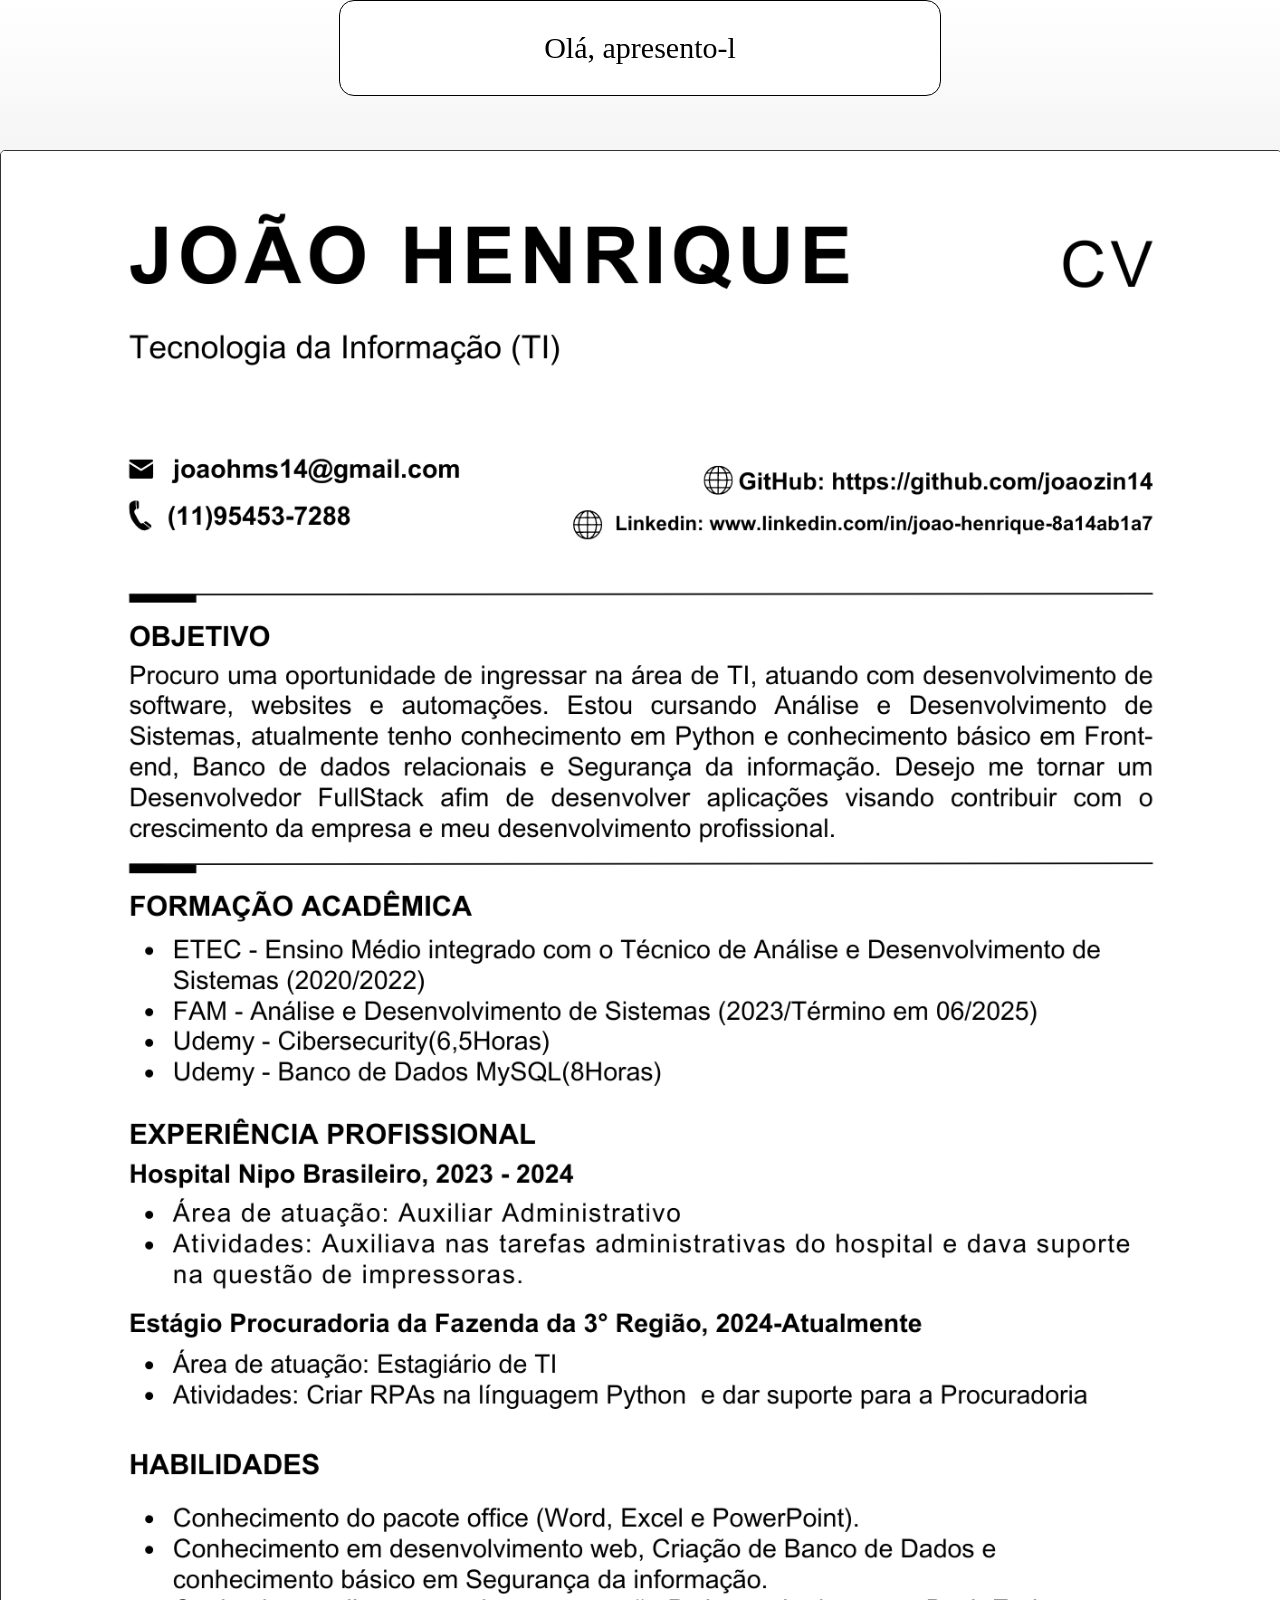
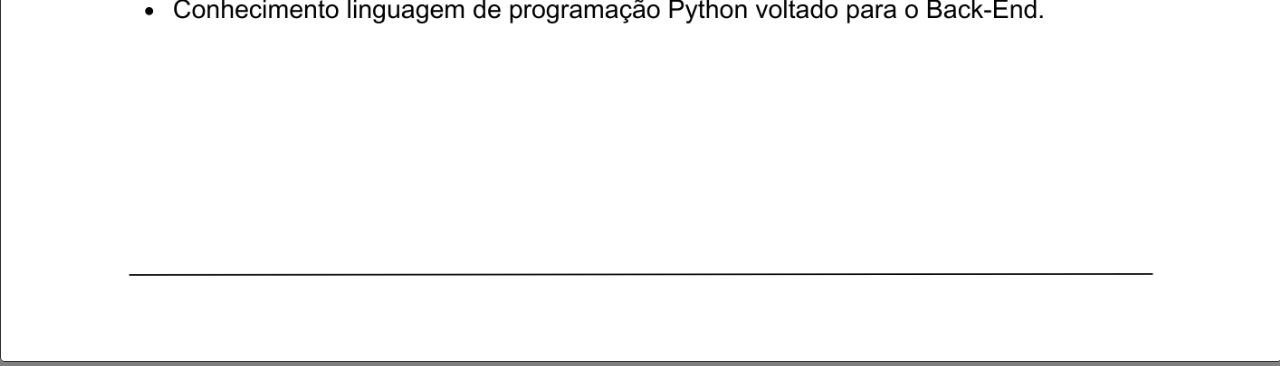
==== index.html @ 9d806844 "Atualização do currículo" ====
<!DOCTYPE html>
<html lang="Pt-br">
<head>
    <meta charset="UTF-8">
    <meta name="viewport" content="width=device-width, initial-scale=1.0">
    <title>Meu Currículo</title>
    <link rel="stylesheet" href="css/style.css">
</head>
<body>
    <script src="script.js"></script>

    <div class="container">
        <p id="typing-text"></p>
    </div>
    
    <br>
    <br>
    <br>

    <a href="https://github.com/joaozin14"><img src="img/Currículo_atlzd.png" alt="imagem"></a>
    

</body>
</html>
---- css/style.css ----
body{
    text-align: center;
    width: 100%;
    background: linear-gradient(white, gray);
}


img{
    border: 1px solid #333; 
    border-radius: 5px;
    width: 80%;
}

.container {
    margin: auto;
    border: 1px solid black;
    padding: 20px;
    background-color: white;
    font-size: 30px;
    font-family: Fantasy ;
    color: black;
    width: 80%;
    max-width: 600px;
    border-radius: 15px;

}


@media screen and (max-width: 1400px) {
    body, img, .container {
      width: 100%;
      padding: 0%;
      margin: auto;
      text-align: center;
      float: none;
    }
  }
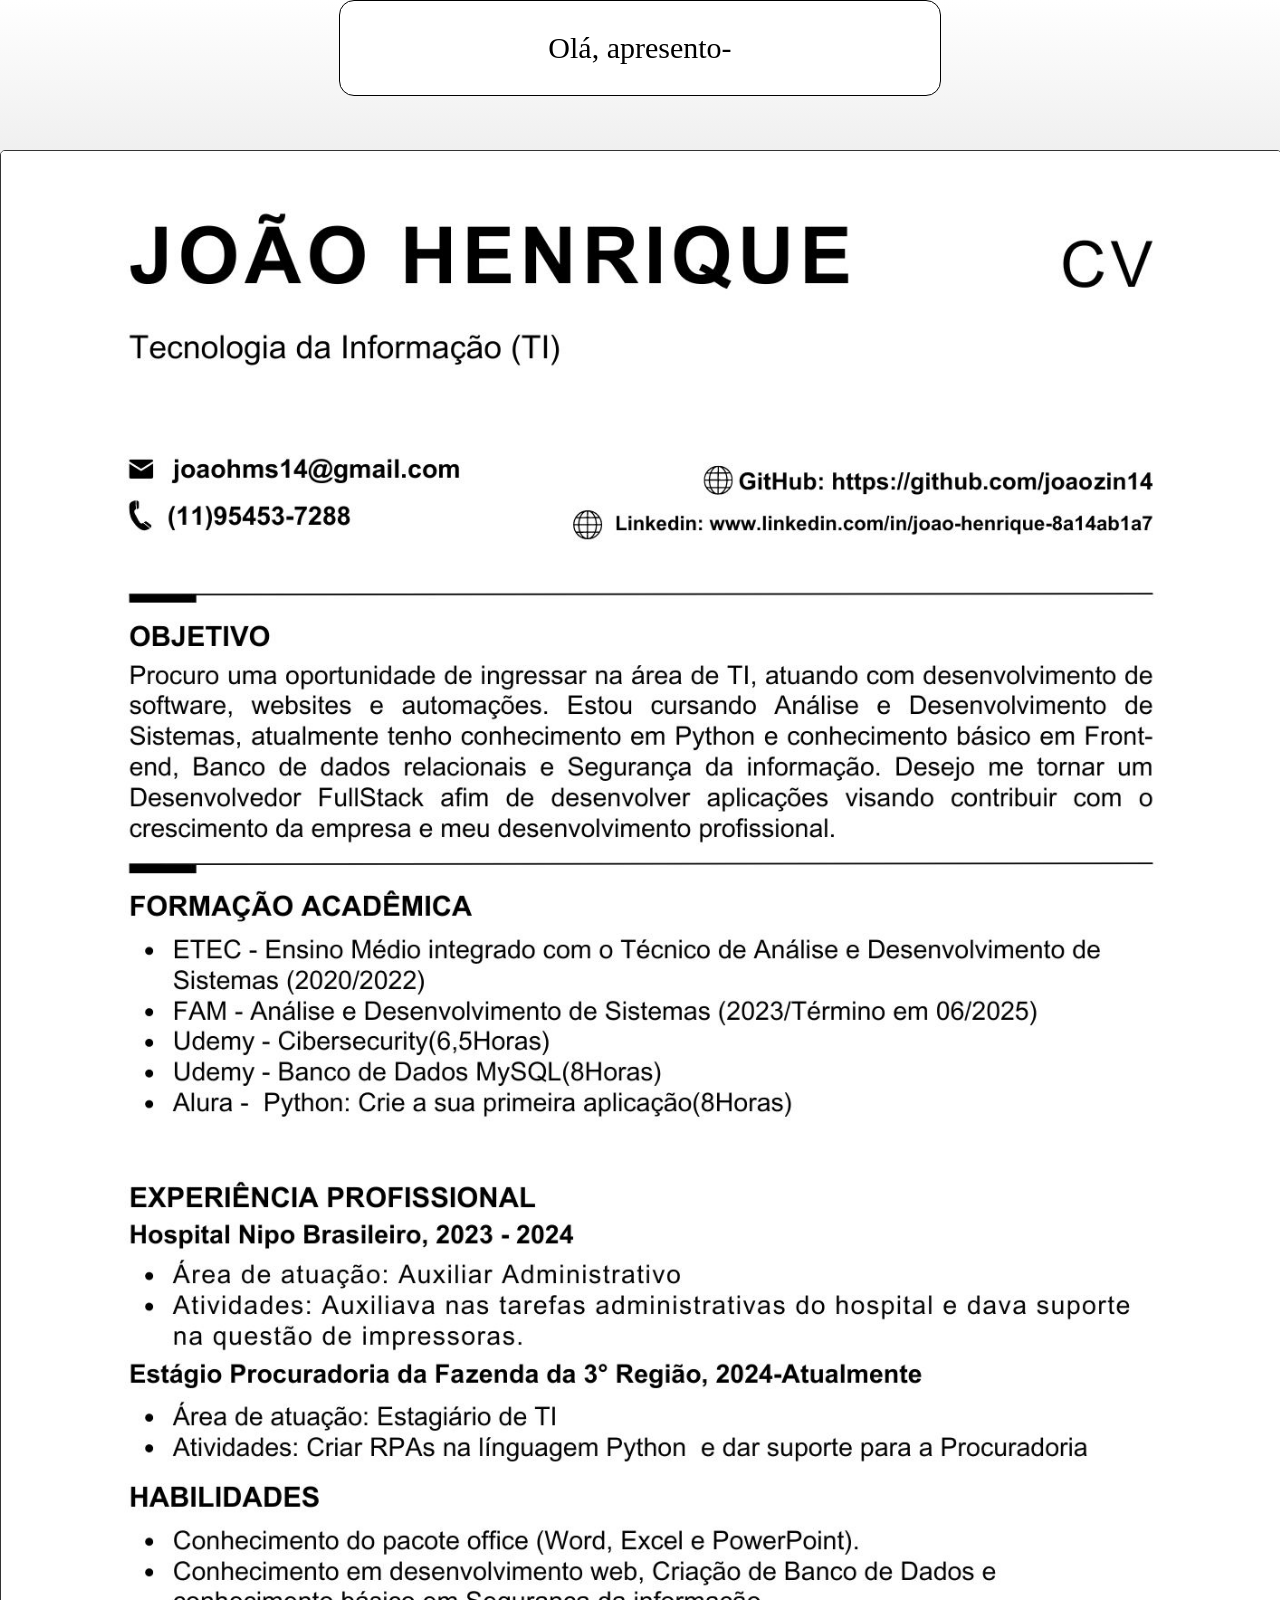
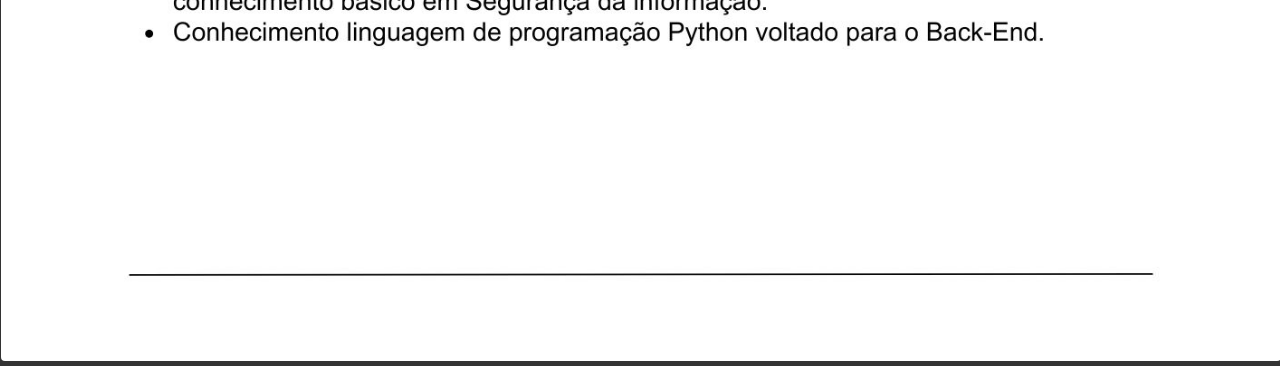
==== commit ccbc963c: "Atualização" ====
--- a/index.html
+++ b/index.html
@@ -17,7 +17,7 @@
     <br>
     <br>
 
-    <a href="https://github.com/joaozin14"><img src="img/Currículo_atlzd.png" alt="imagem"></a>
+    <a href="https://github.com/joaozin14"><img src="img/Currículo_atualizado.jpg" alt="imagem"></a>
     
 
 </body>
--- a/css/style.css
+++ b/css/style.css
@@ -1,7 +1,7 @@
 body{
     text-align: center;
     width: 100%;
-    background: linear-gradient(white, gray);
+    background: linear-gradient(white, #333);
 }
 
 
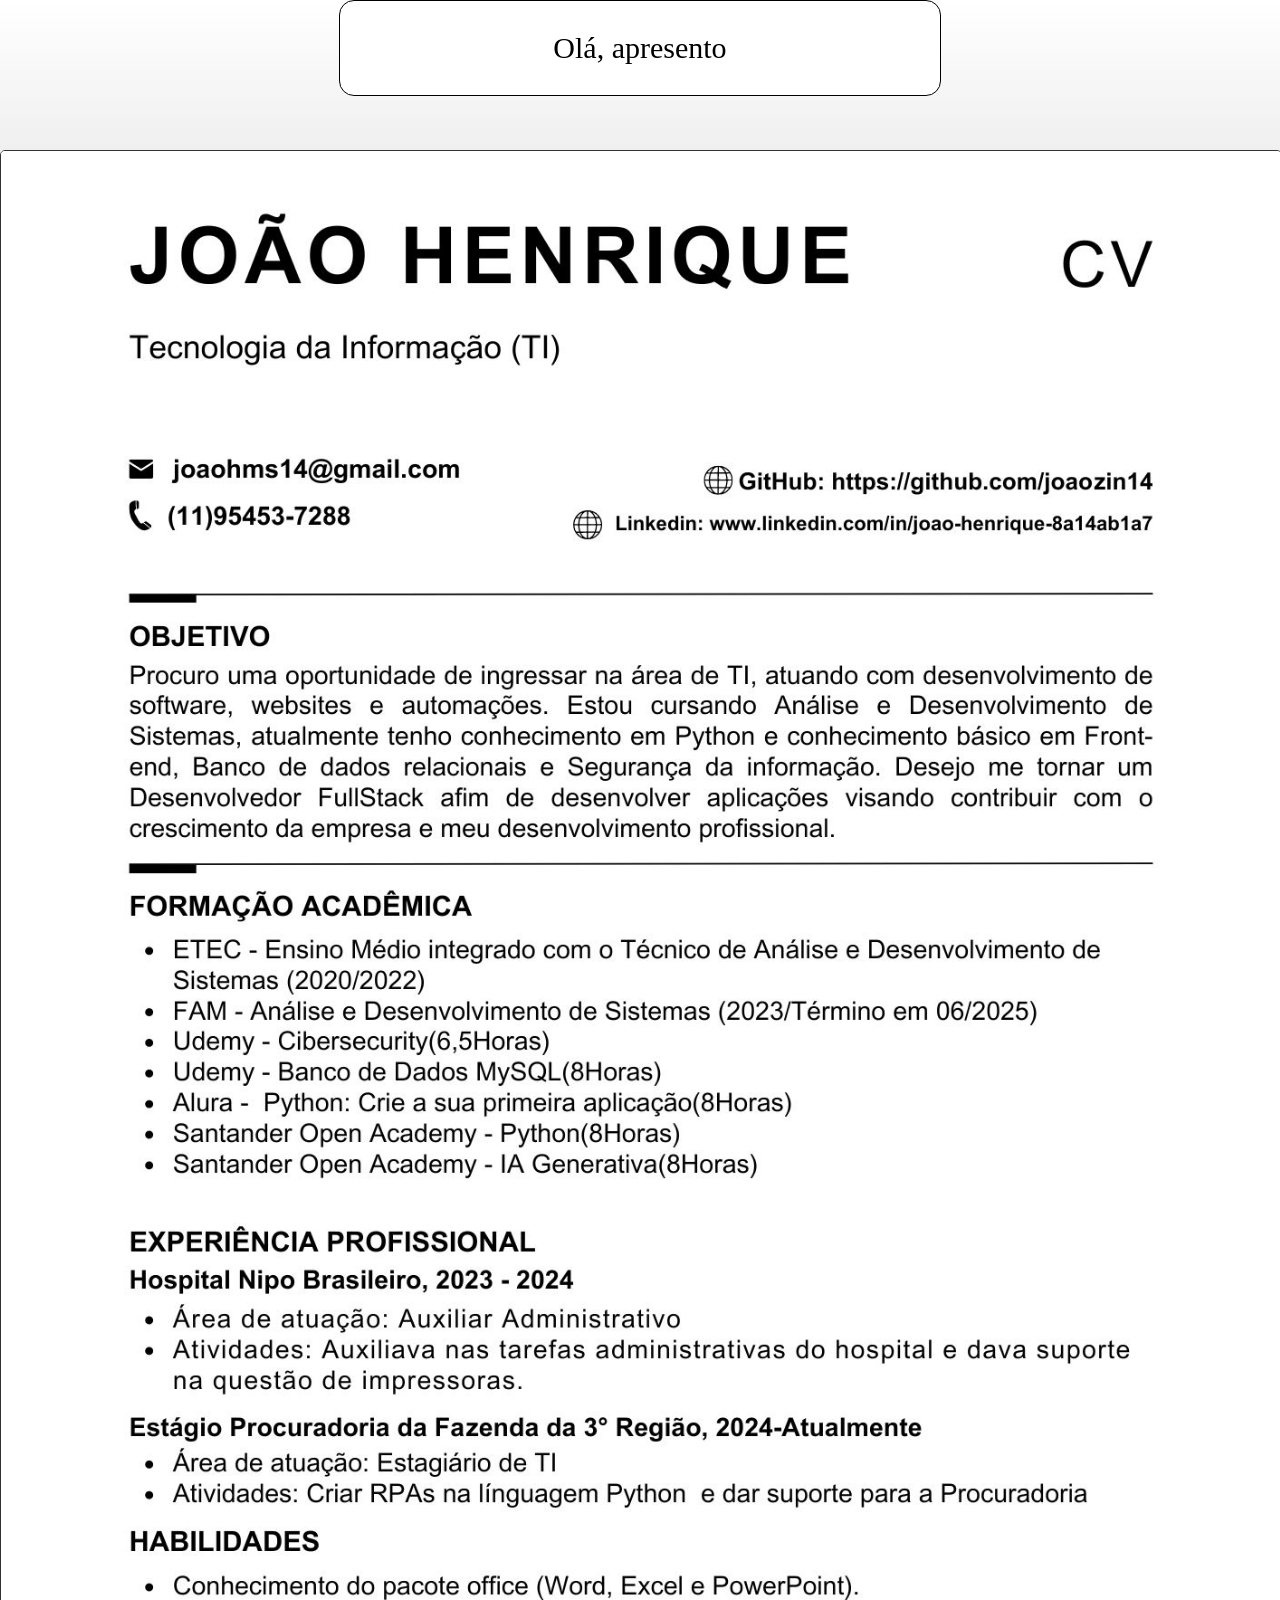
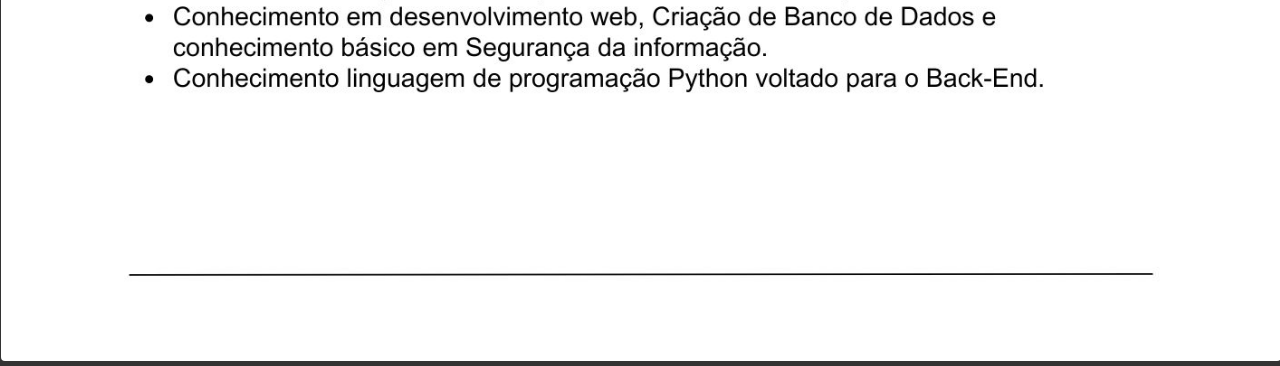
==== commit 58c39c20: "Atualização Currículo" ====
--- a/index.html
+++ b/index.html
@@ -17,7 +17,7 @@
     <br>
     <br>
 
-    <a href="https://github.com/joaozin14"><img src="img/Currículo_atualizado.jpg" alt="imagem"></a>
+    <a href="https://github.com/joaozin14"><img src="img/Curriculo_atlzd.jpg" alt="imagem"></a>
     
 
 </body>
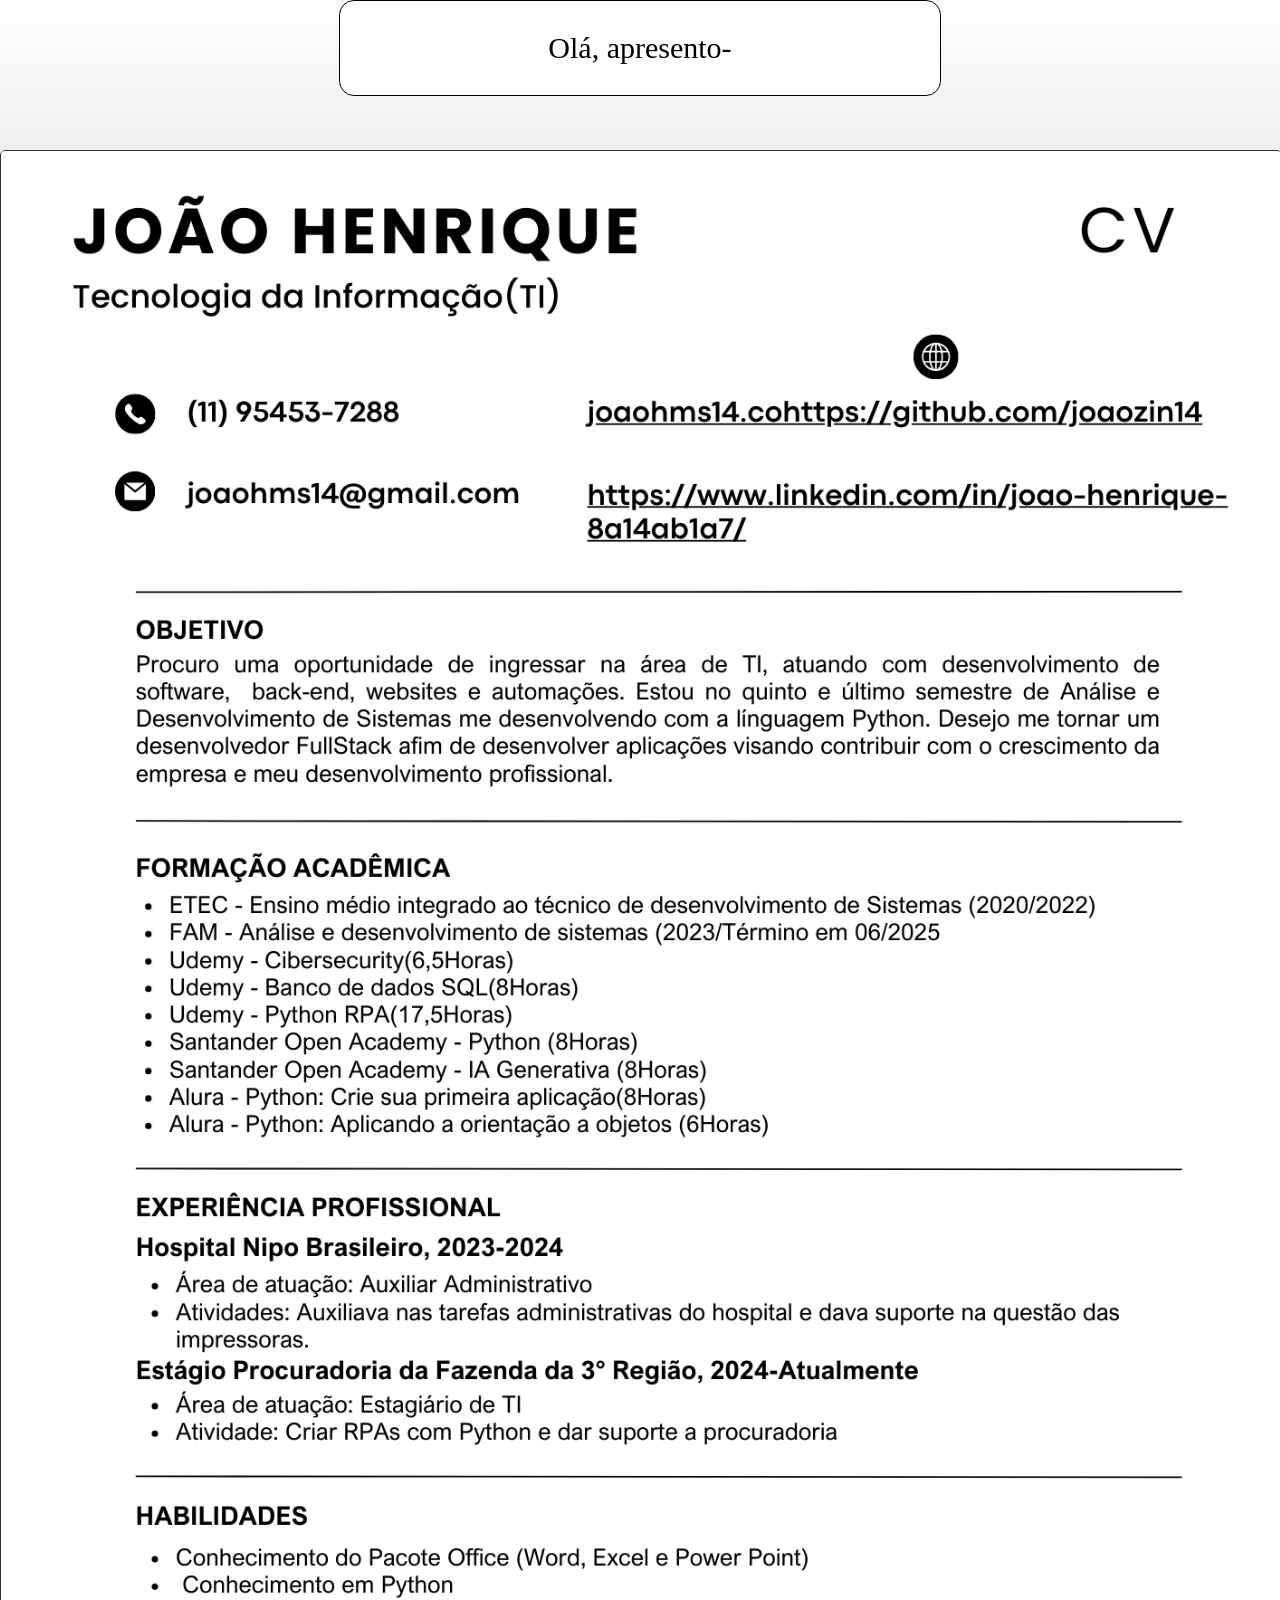
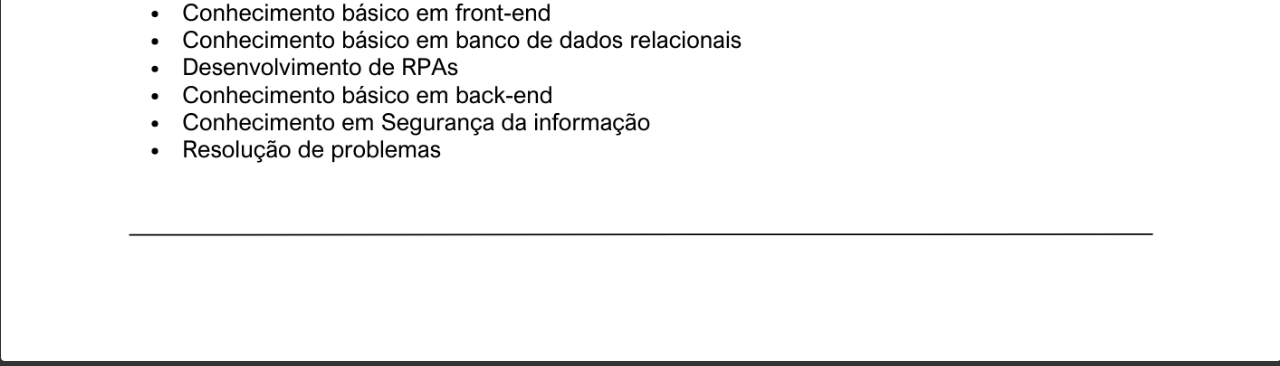
==== commit 608492ea: "Atualização" ====
--- a/index.html
+++ b/index.html
@@ -17,7 +17,7 @@
     <br>
     <br>
 
-    <a href="https://github.com/joaozin14"><img src="img/Curriculo_atlzd.jpg" alt="imagem"></a>
+    <a href="https://github.com/joaozin14"><img src="img/Curriculo_atlzd(1).png" alt="imagem"></a>
     
 
 </body>
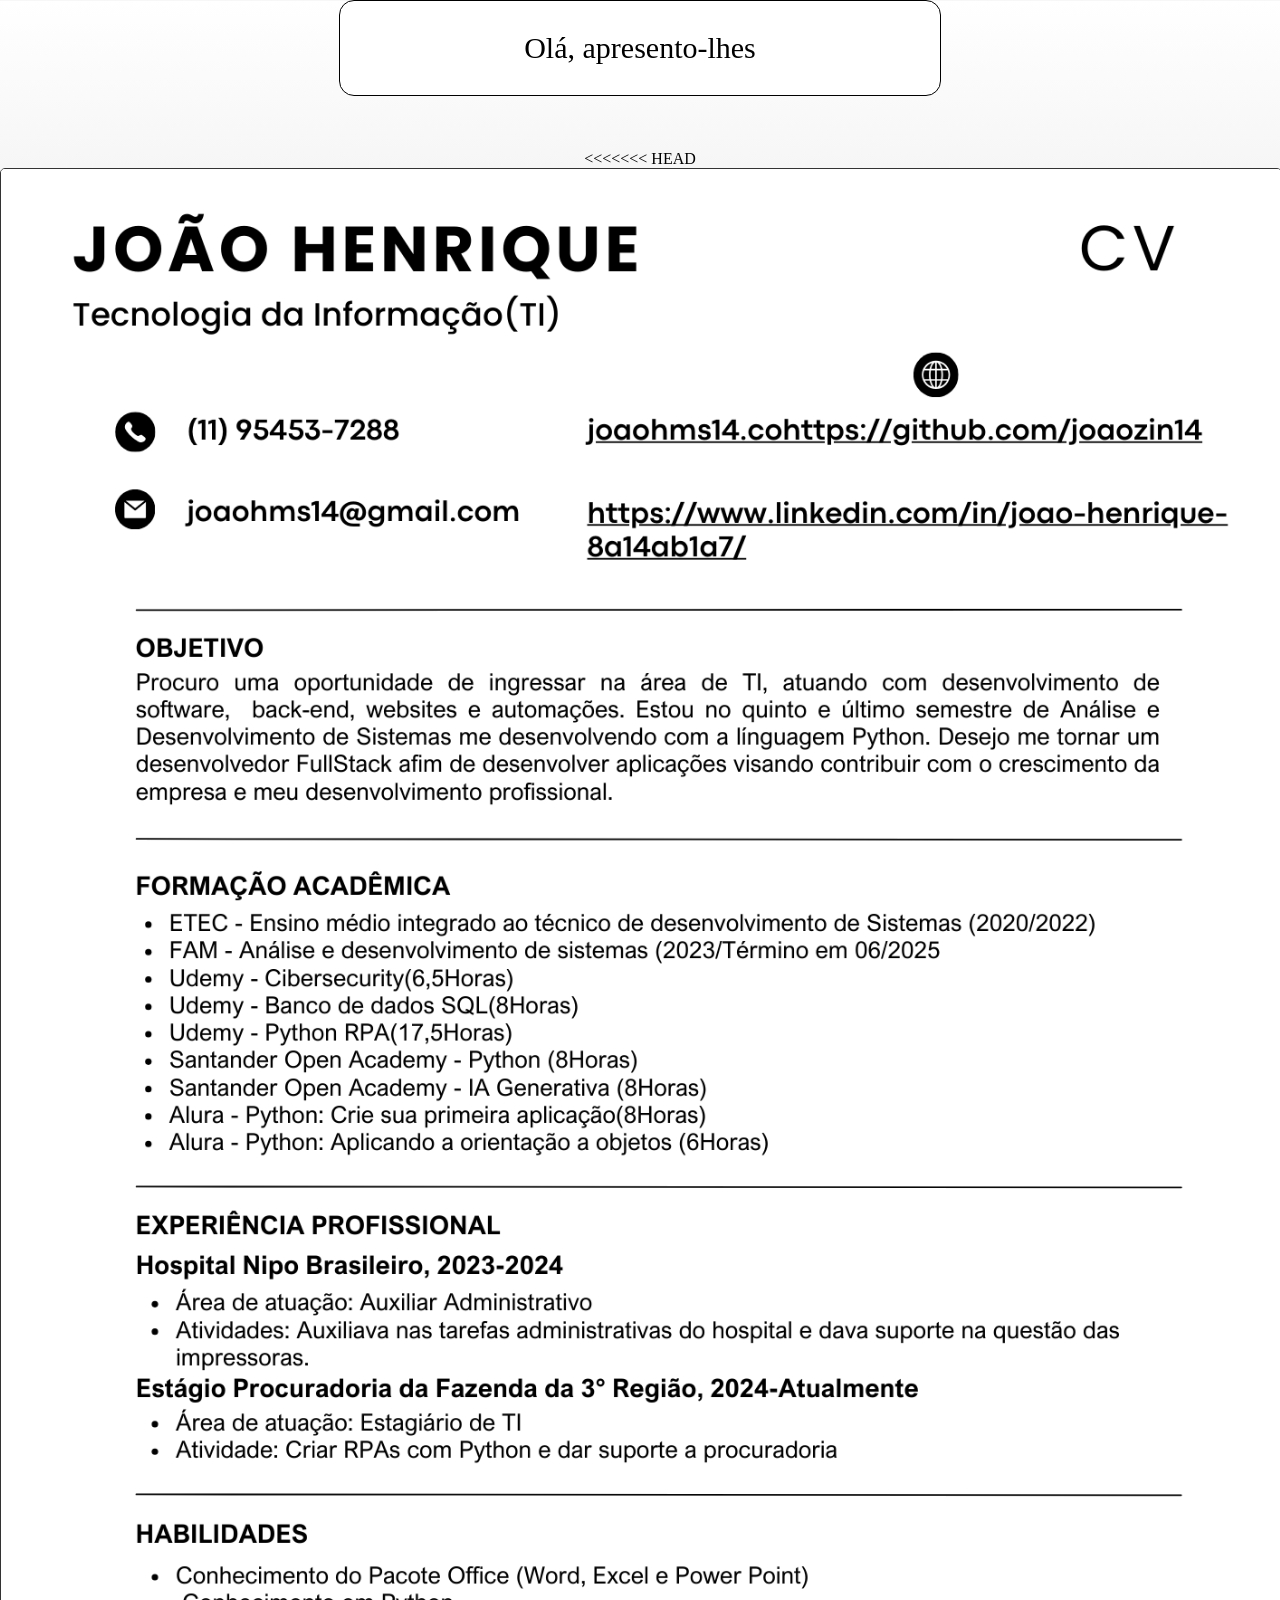
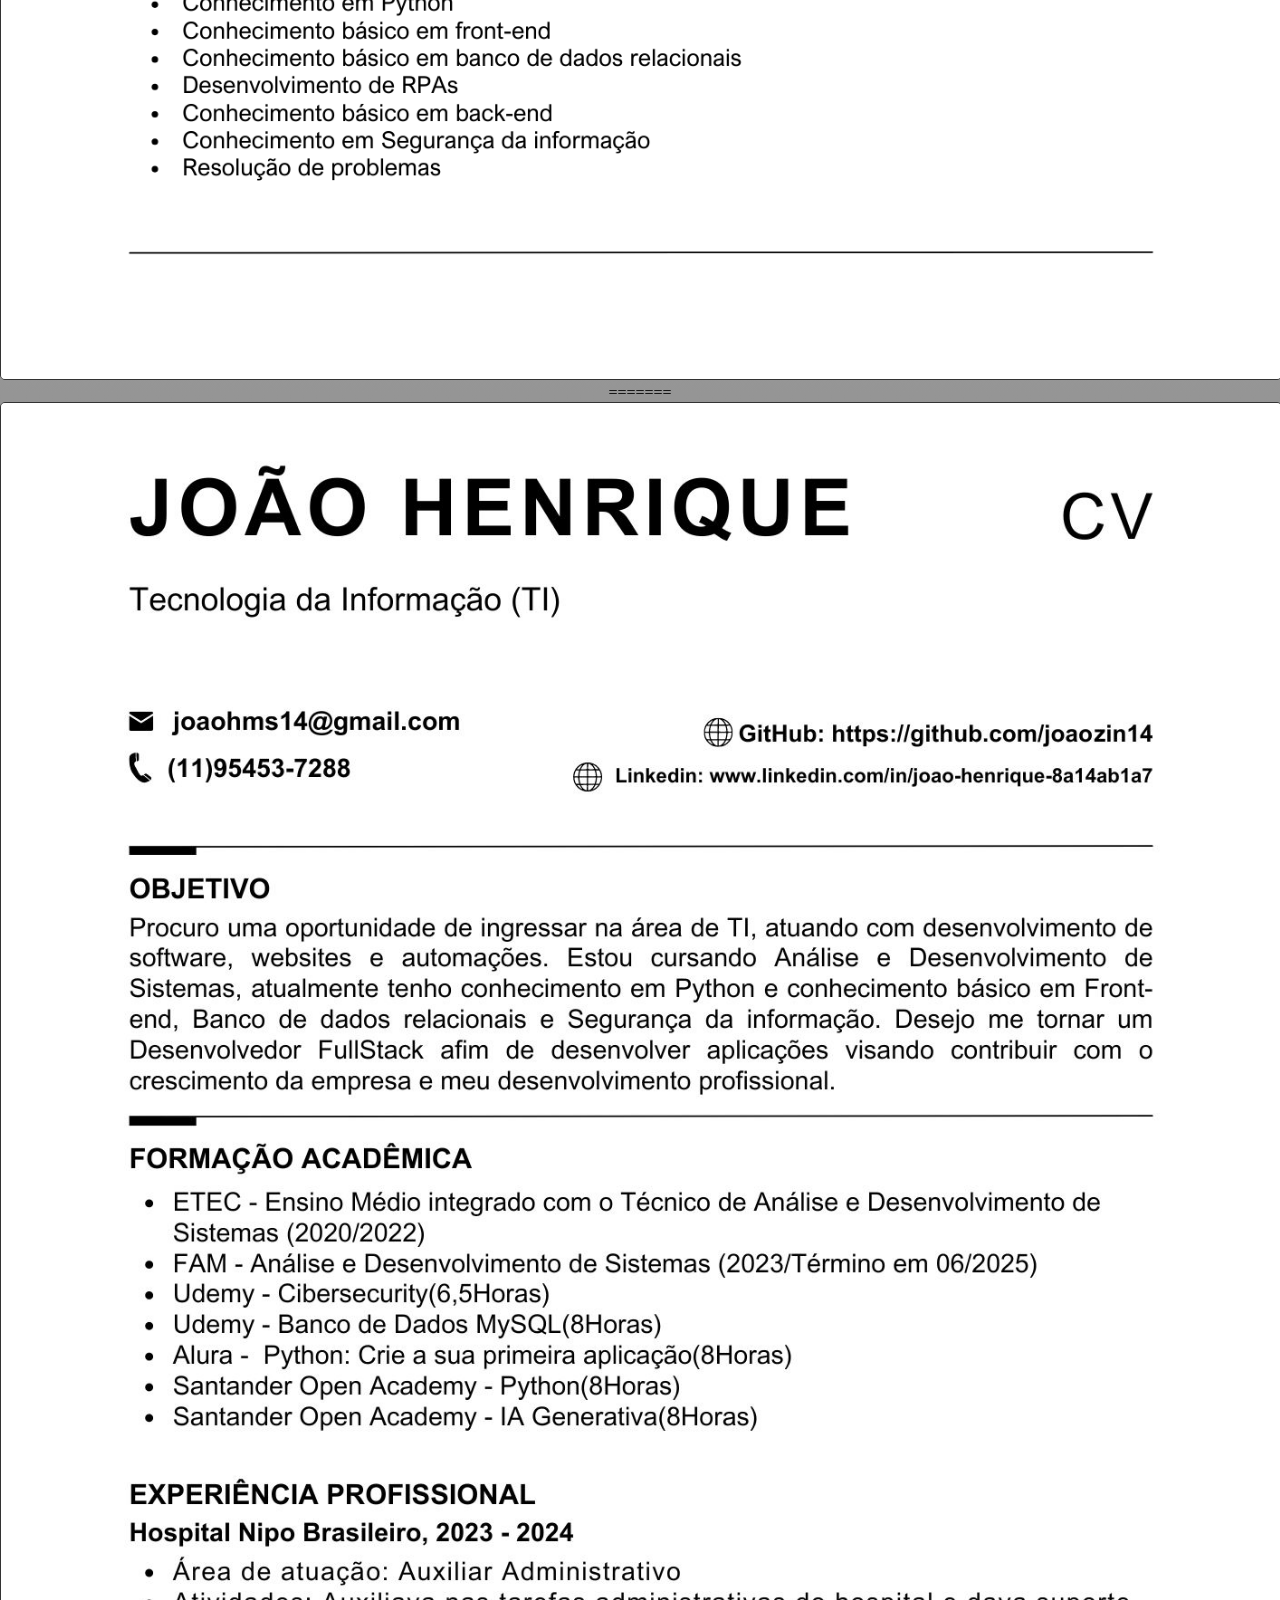
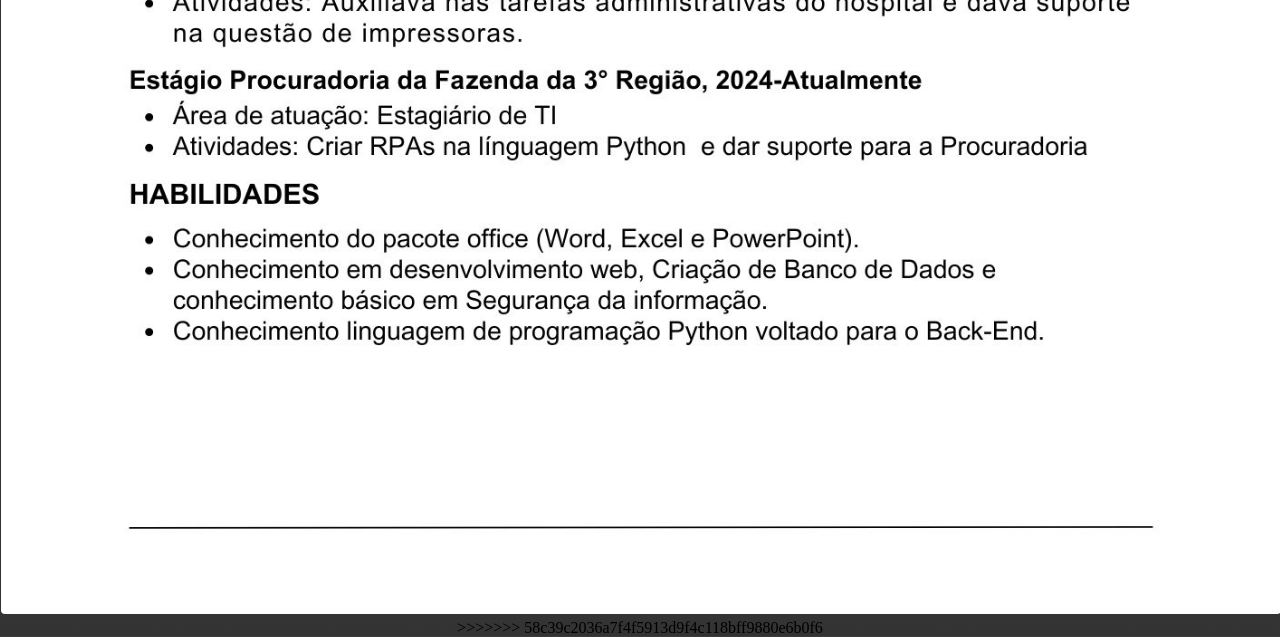
==== commit d263ca1d: "Merge branch 'main' of https://github.com/joaozin14/Curr-culo" ====
--- a/index.html
+++ b/index.html
@@ -17,7 +17,11 @@
     <br>
     <br>
 
+<<<<<<< HEAD
     <a href="https://github.com/joaozin14"><img src="img/Curriculo_atlzd(1).png" alt="imagem"></a>
+=======
+    <a href="https://github.com/joaozin14"><img src="img/Curriculo_atlzd.jpg" alt="imagem"></a>
+>>>>>>> 58c39c2036a7f4f5913d9f4c118bff9880e6b0f6
     
 
 </body>
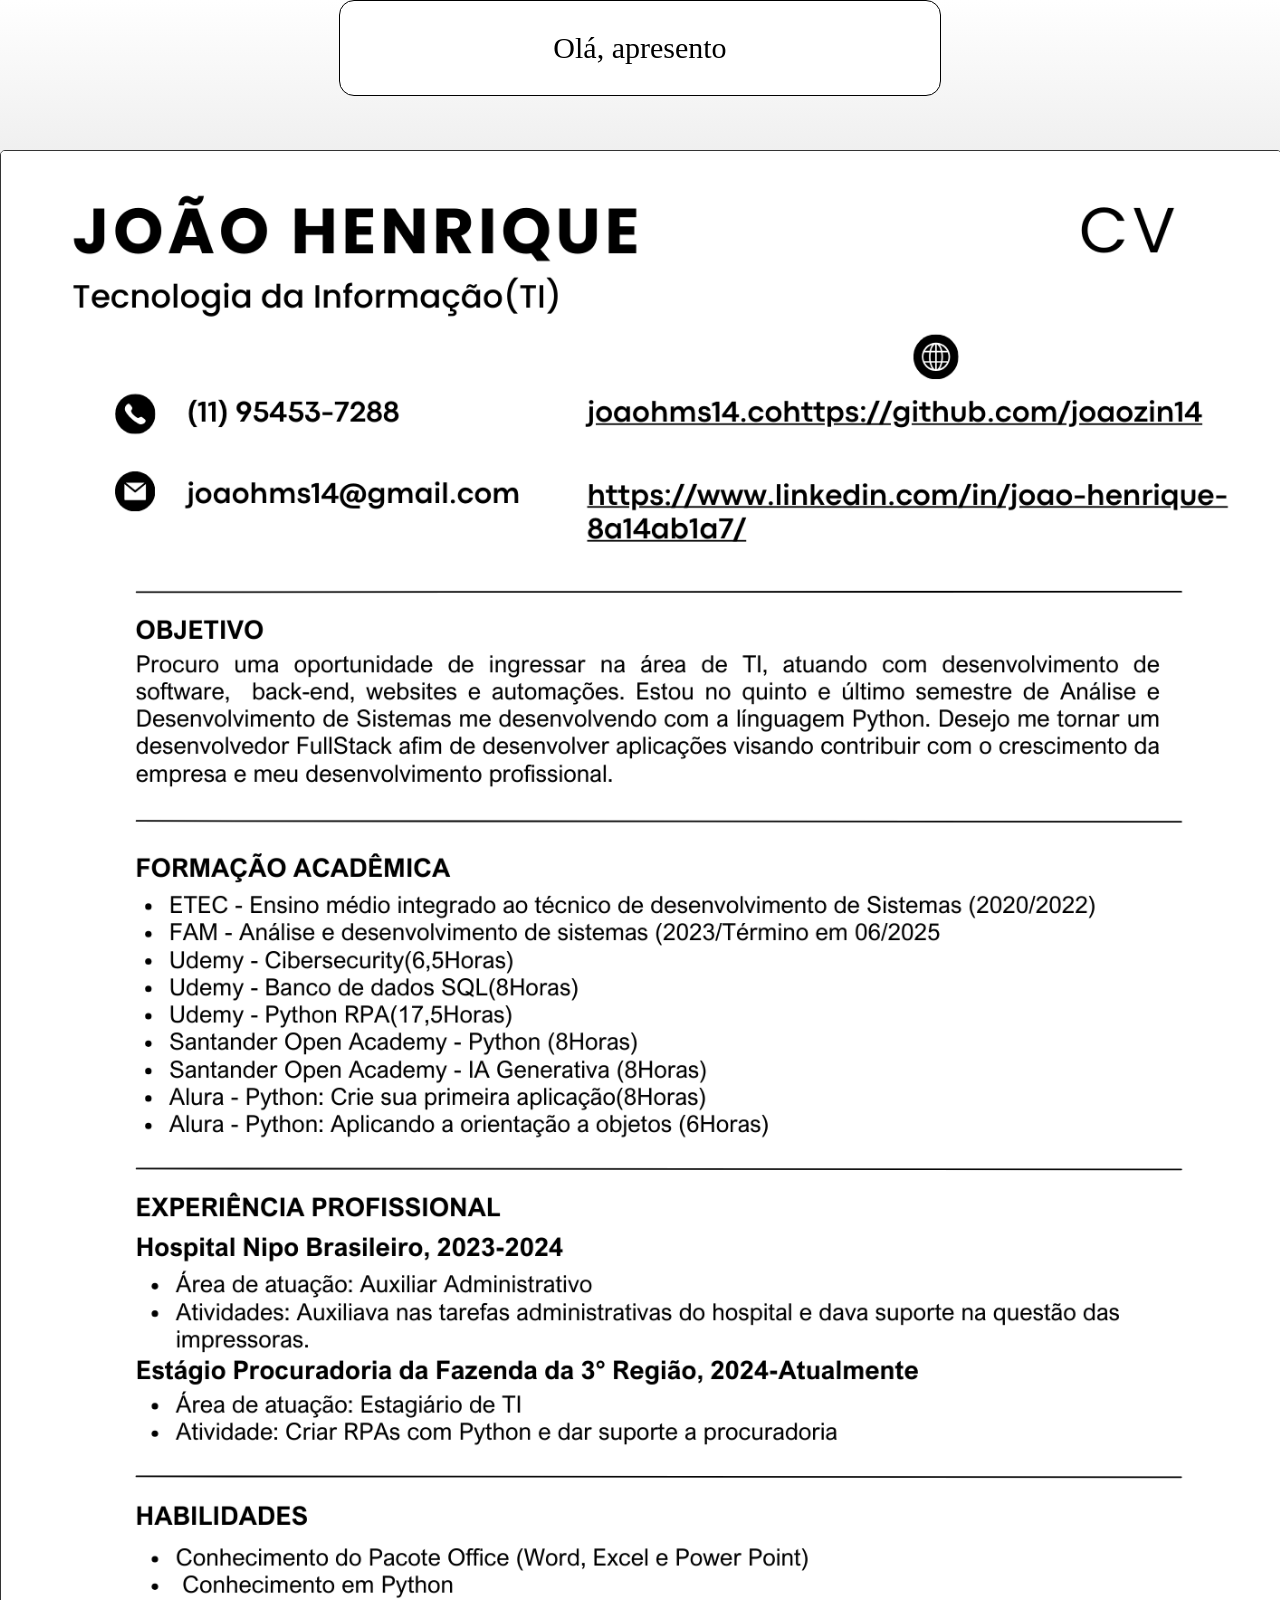
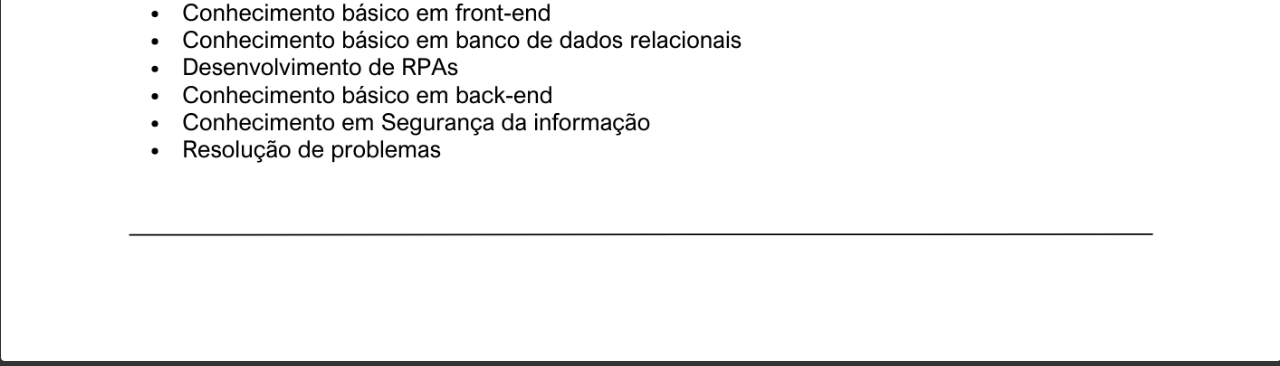
==== commit 7ba4558f: "Atualização" ====
--- a/index.html
+++ b/index.html
@@ -17,12 +17,7 @@
     <br>
     <br>
 
-<<<<<<< HEAD
     <a href="https://github.com/joaozin14"><img src="img/Curriculo_atlzd(1).png" alt="imagem"></a>
-=======
-    <a href="https://github.com/joaozin14"><img src="img/Curriculo_atlzd.jpg" alt="imagem"></a>
->>>>>>> 58c39c2036a7f4f5913d9f4c118bff9880e6b0f6
-    
 
 </body>
 </html>
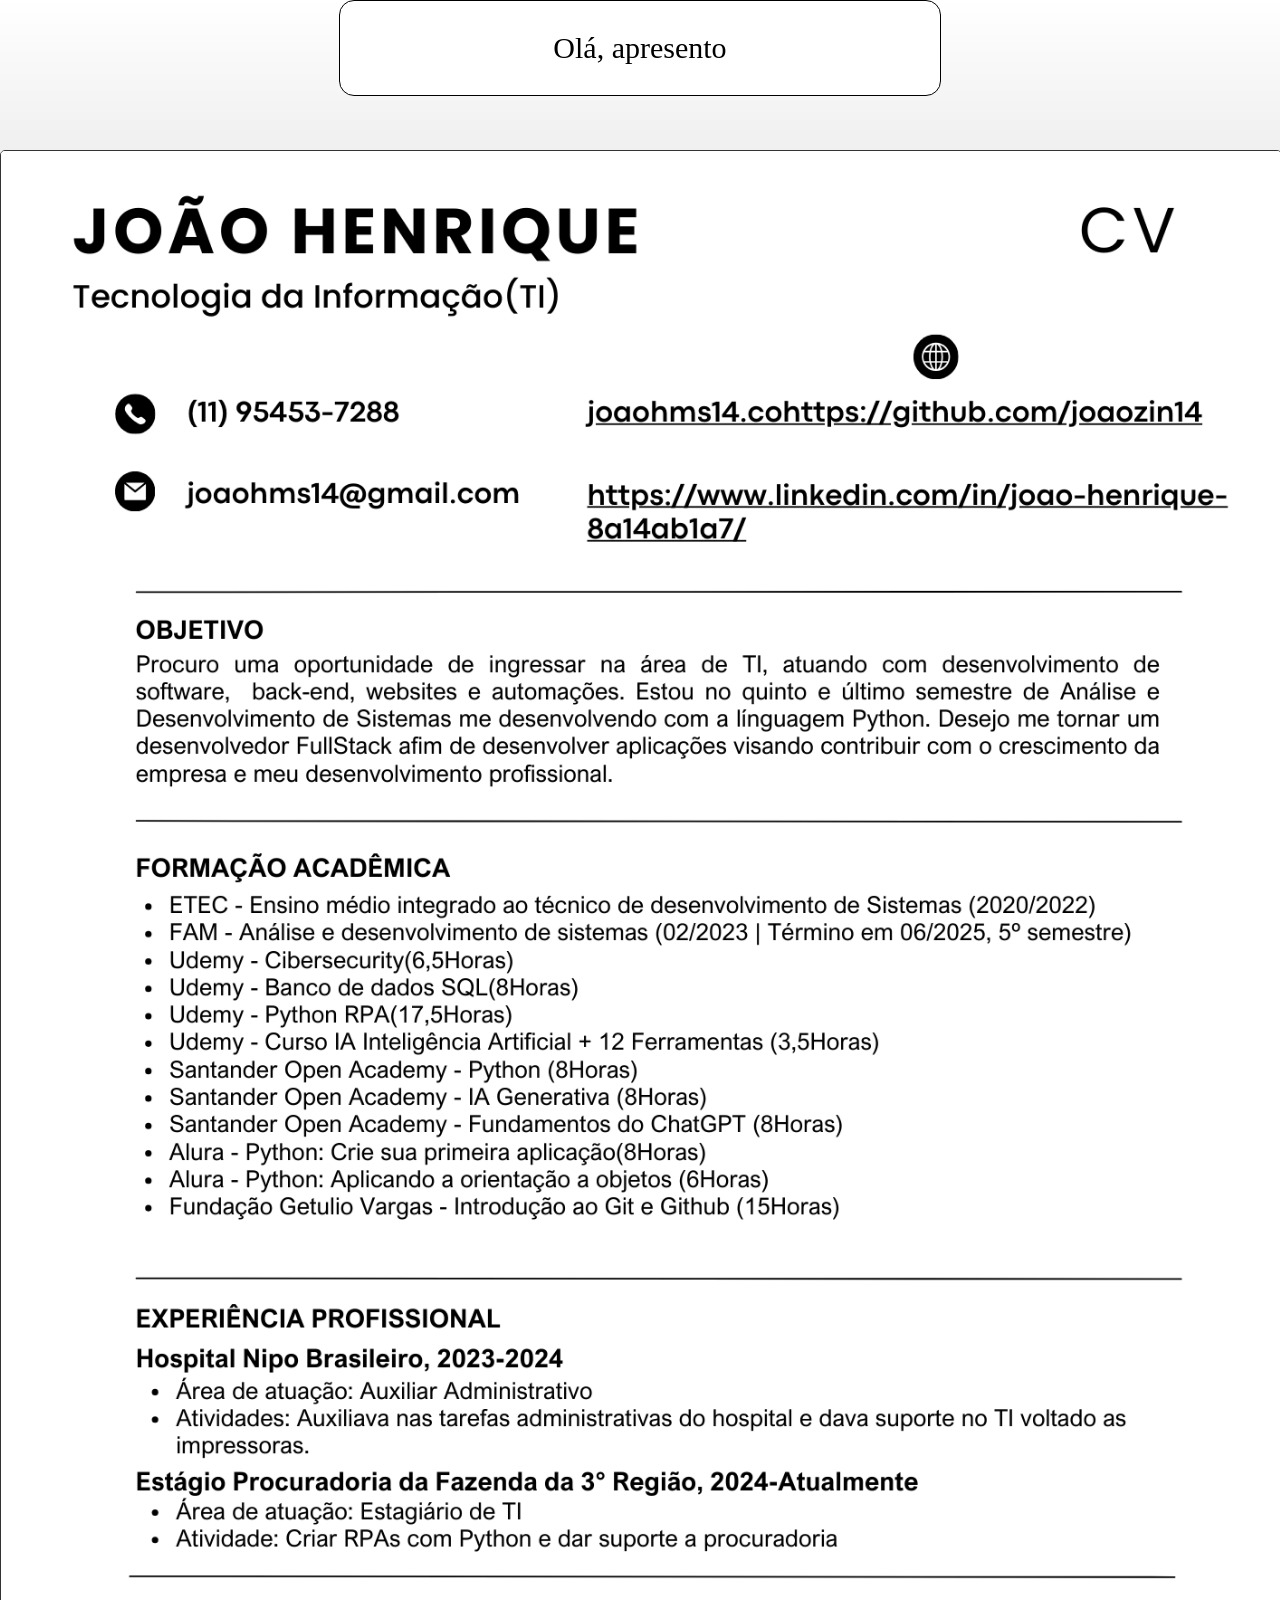
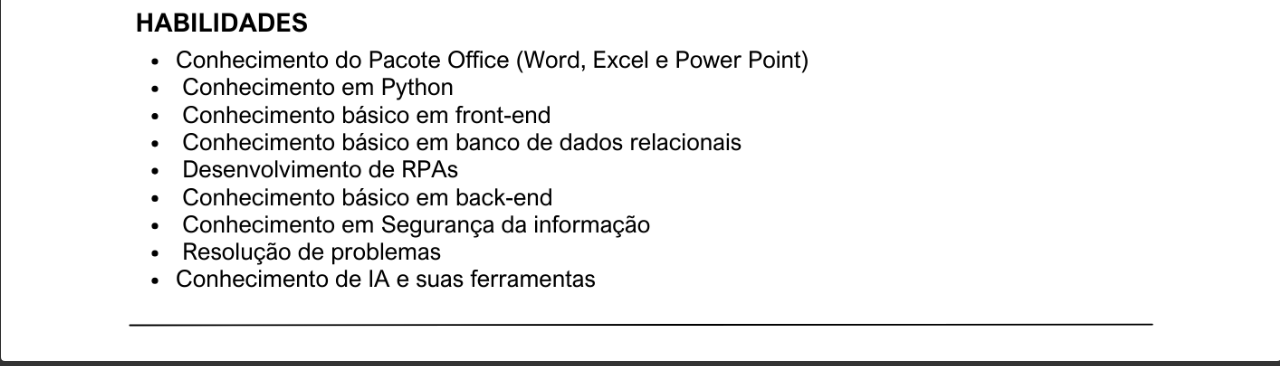
==== commit 960e422c: "Atualização Currículo" ====
--- a/index.html
+++ b/index.html
@@ -17,7 +17,7 @@
     <br>
     <br>
 
-    <a href="https://github.com/joaozin14"><img src="img/Curriculo_atlzd(1).png" alt="imagem"></a>
+    <a href="https://github.com/joaozin14"><img src="img/Curriculo_atlzd2.pdf.png" alt="imagem"></a>
 
 </body>
 </html>
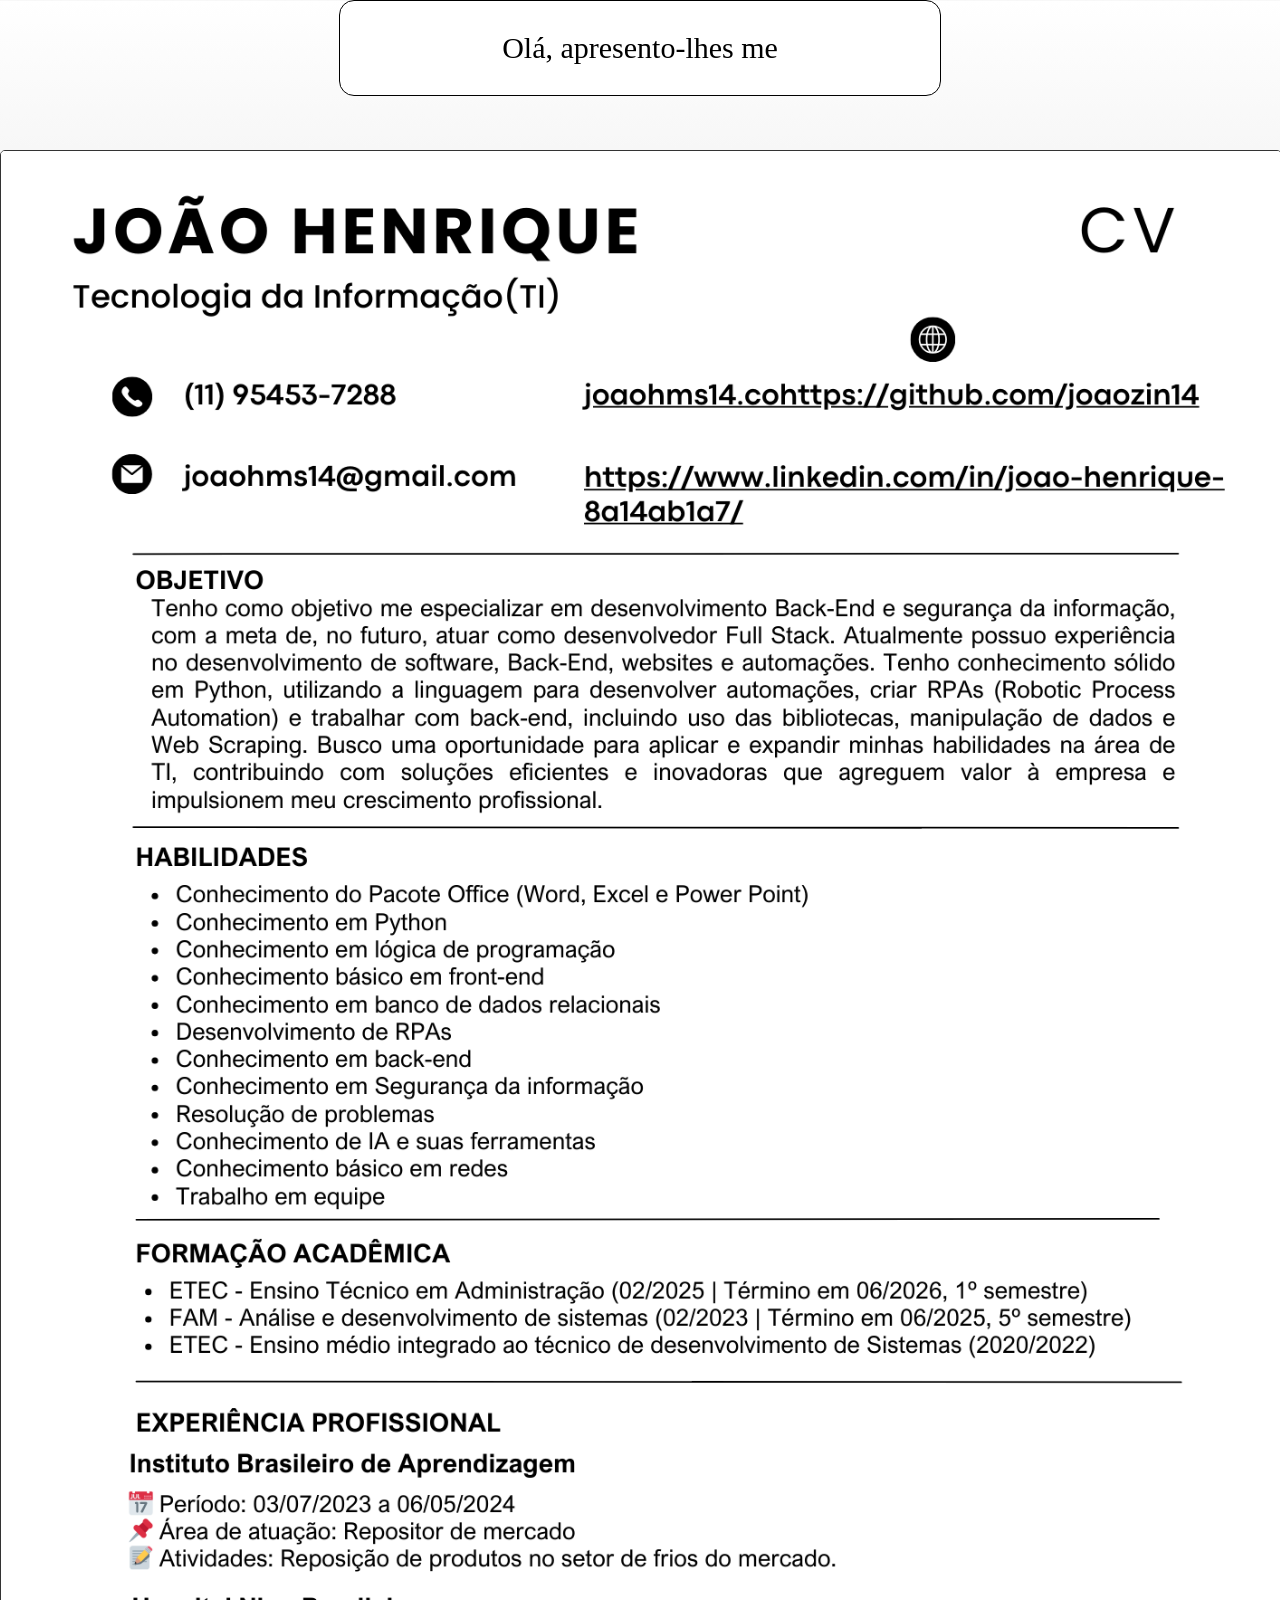
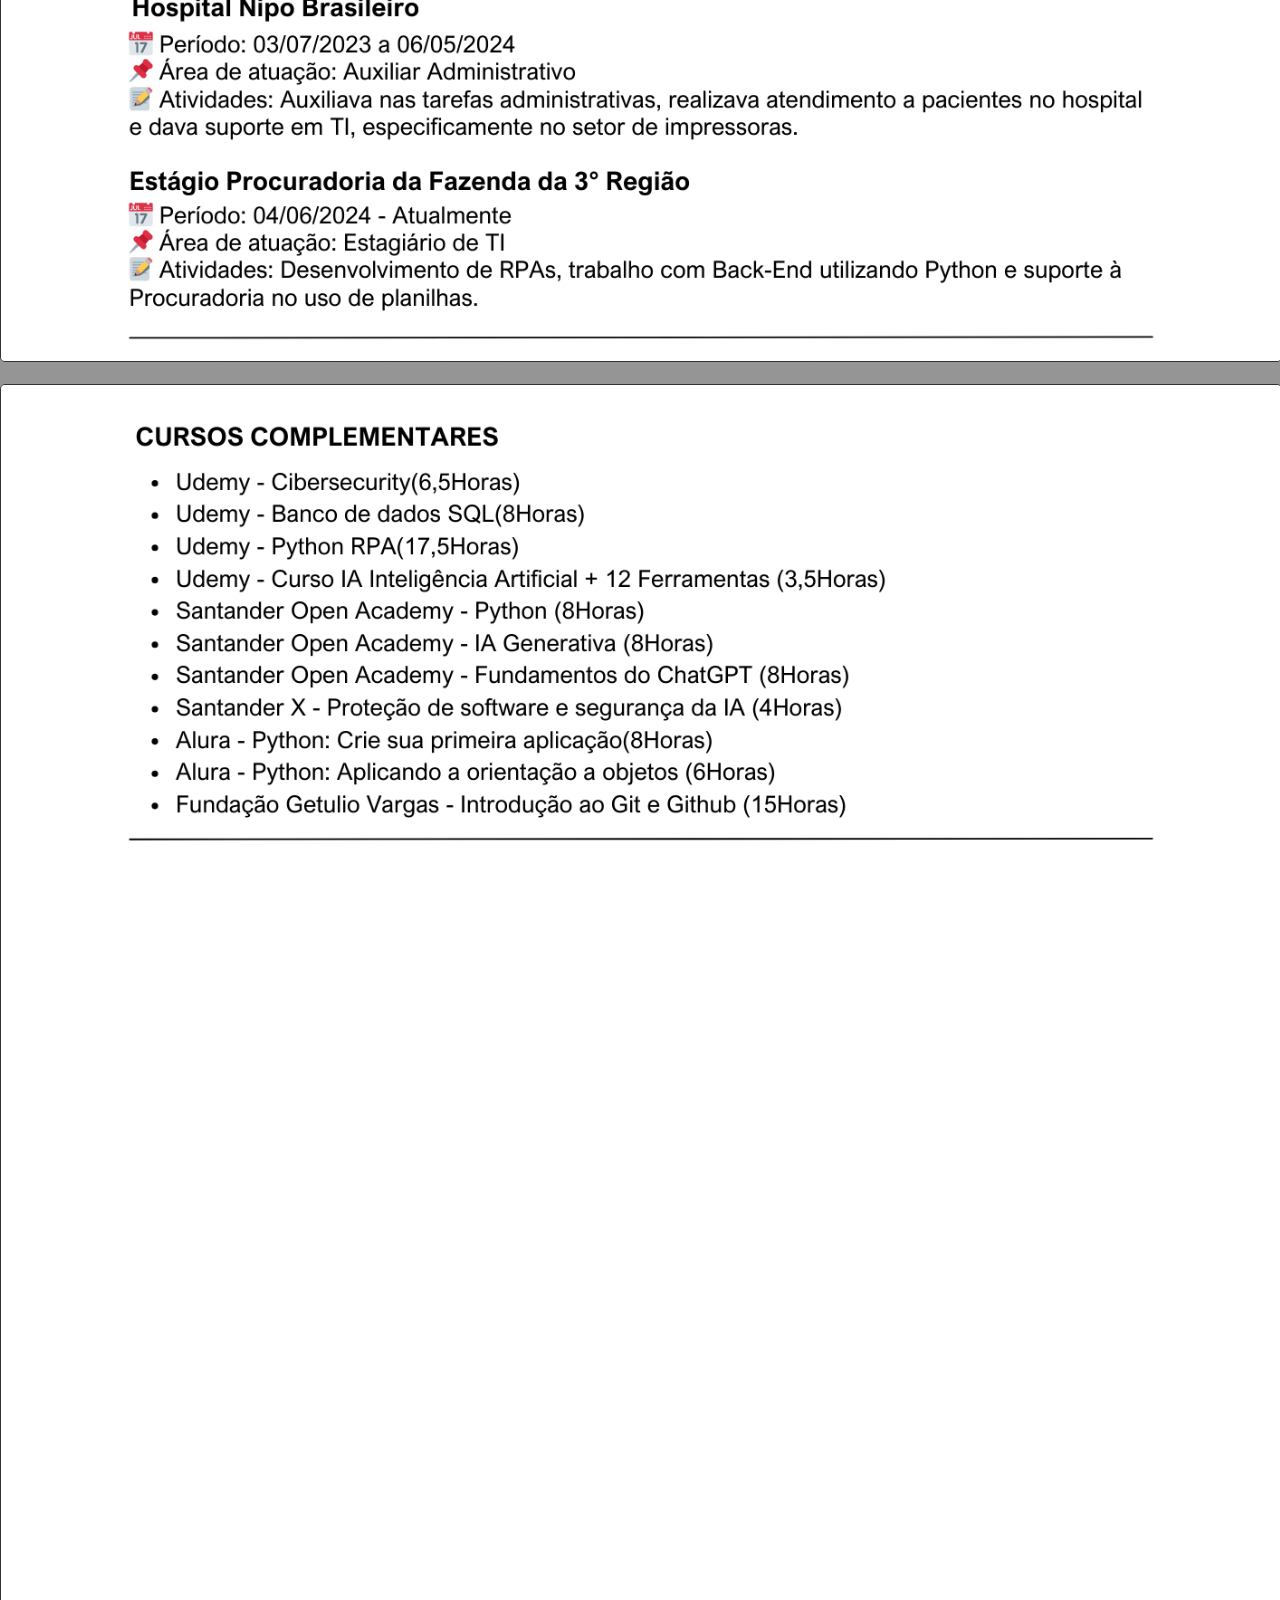
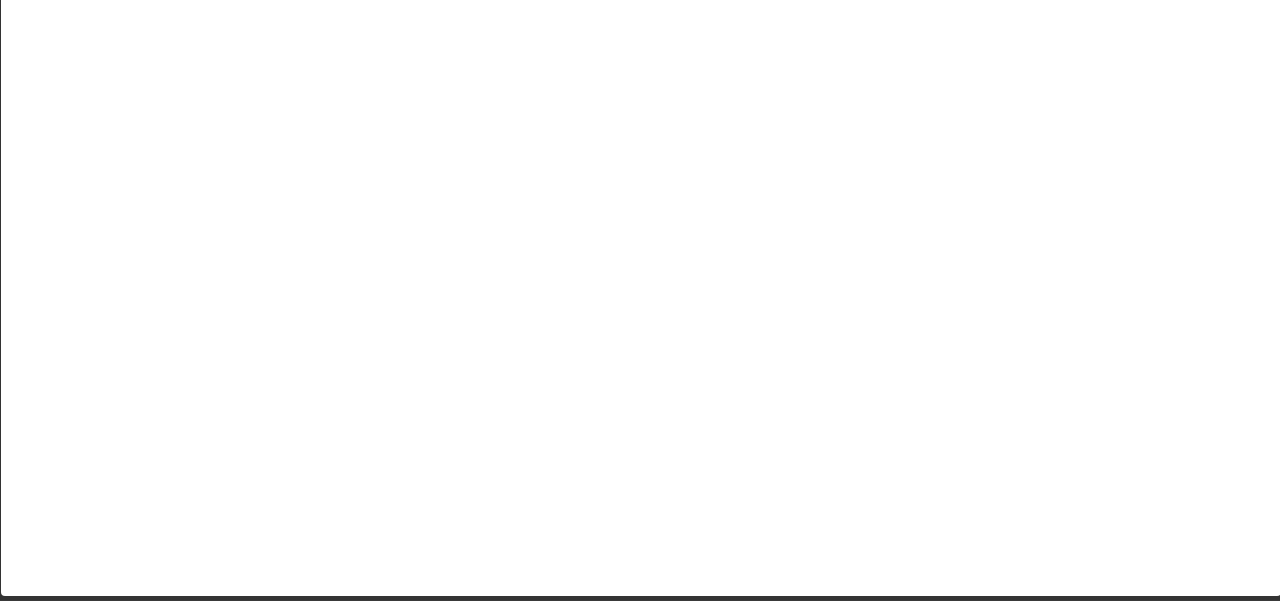
==== commit 7e2a17a0: "Nova versão currículo" ====
--- a/index.html
+++ b/index.html
@@ -17,7 +17,11 @@
     <br>
     <br>
 
-    <a href="https://github.com/joaozin14"><img src="img/Curriculo_atlzd2.pdf.png" alt="imagem"></a>
+    <a href="https://github.com/joaozin14"><img src="img/Curriculo_novo.png" alt="imagem"></a>
+    <br>
+    <br>
+    <a href="https://github.com/joaozin14"><img src="img/Curriculo_novo2.png" alt="imagem"></a>
+
 
 </body>
 </html>
